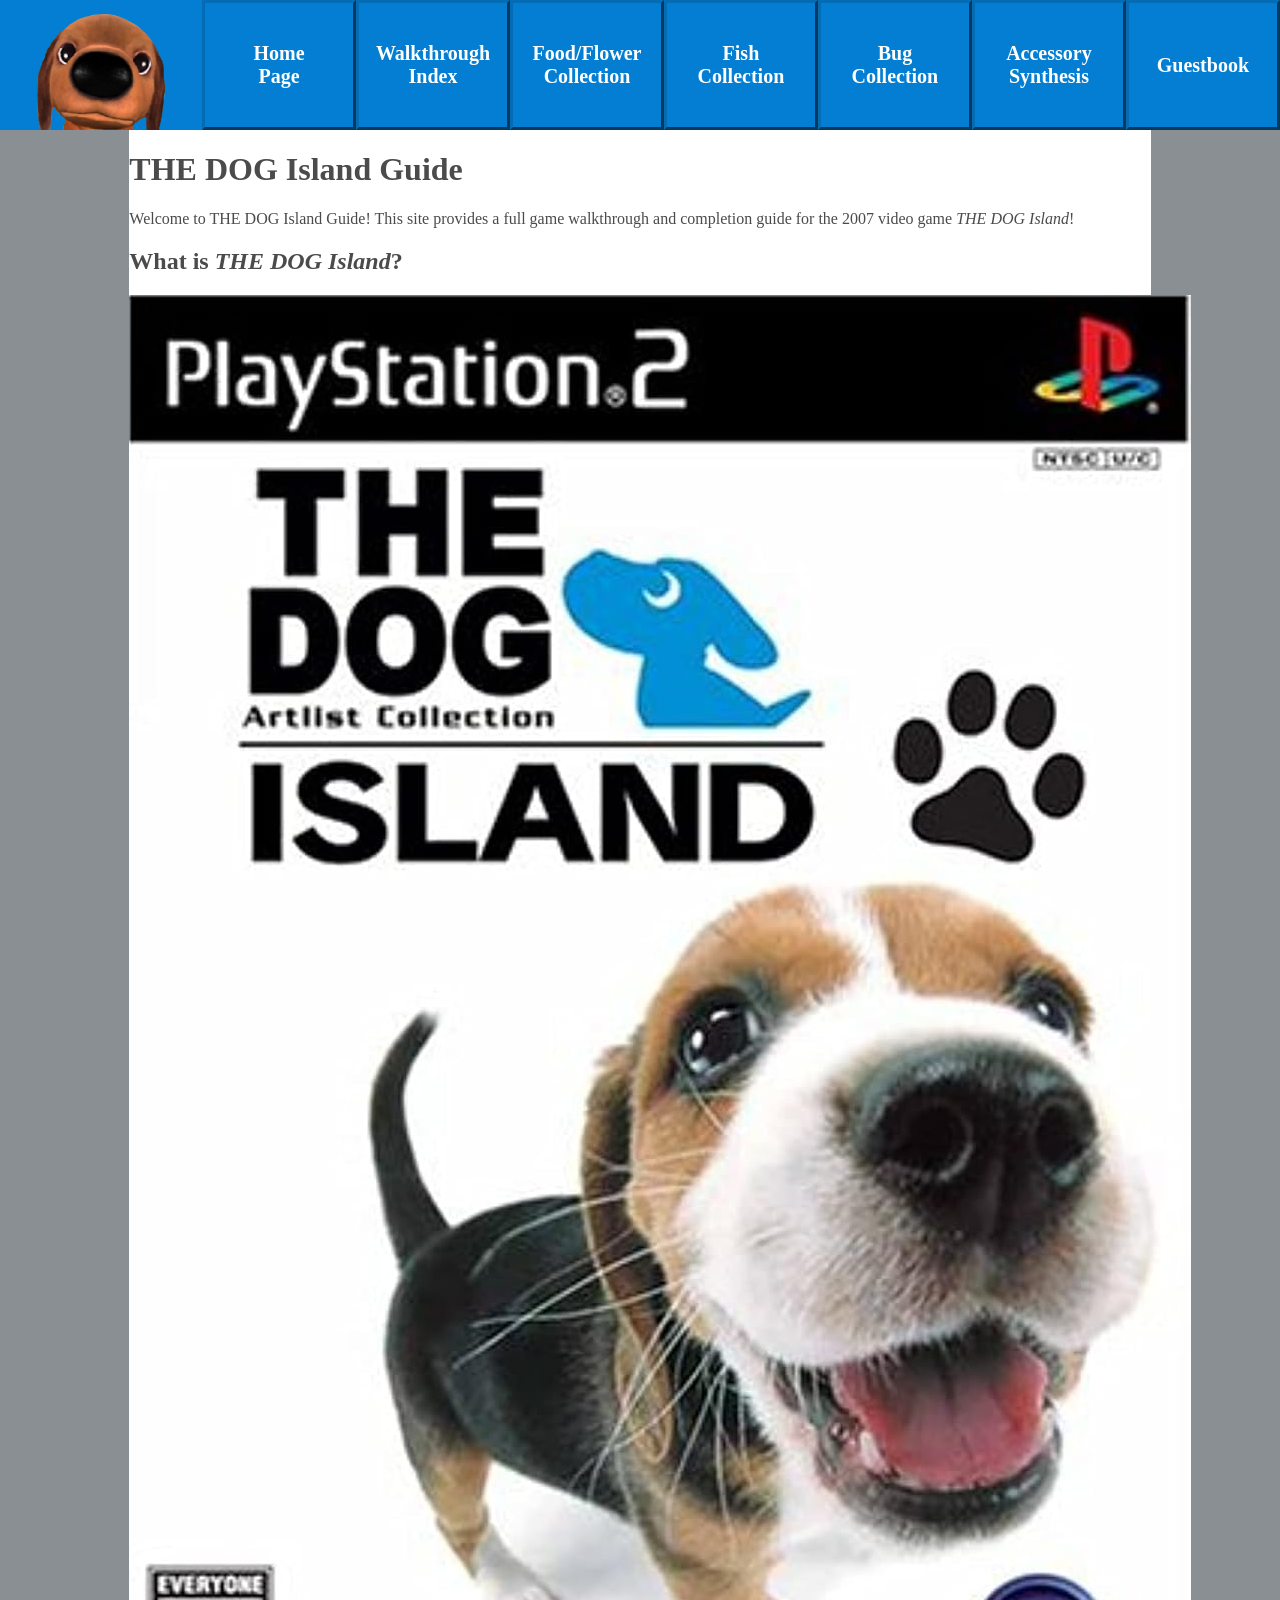
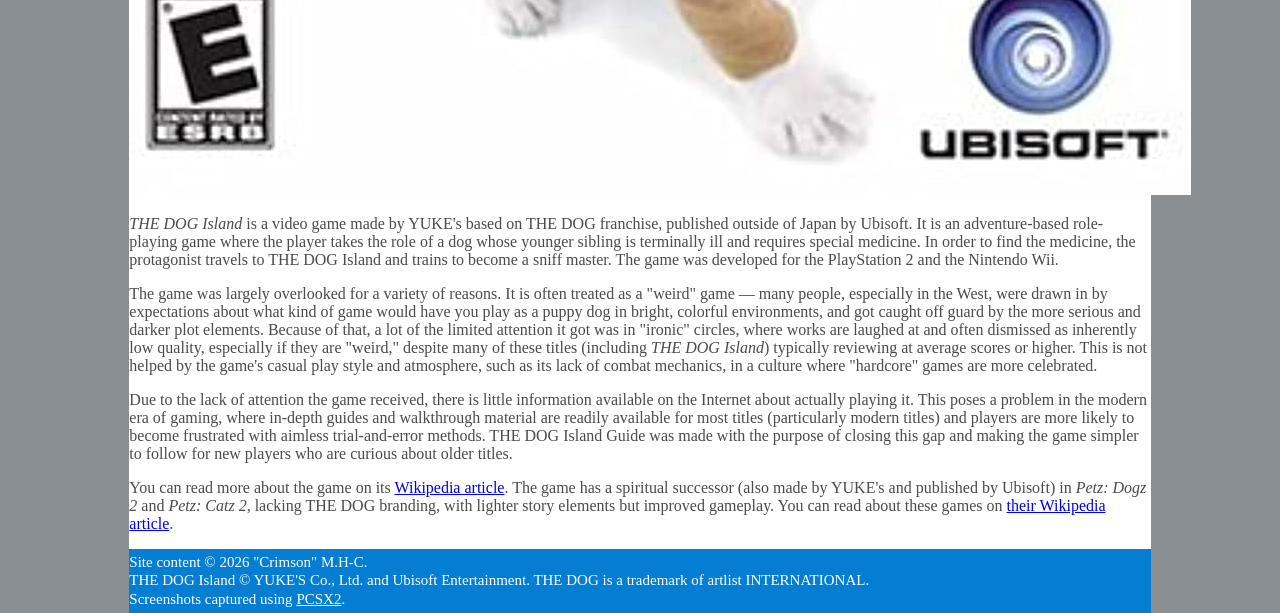
==== index.html @ 1dd7698e "Update index.html" ====
<!DOCTYPE html>
<html lang="en">
    <head>
        <meta charset="UTF-8">
        <title>THE DOG Island Guide</title>
        <link href="styles.css" rel="stylesheet">
    </head>
    <body>
        <div id="header-placeholder"></div>
        <main>
            <h1>THE DOG Island Guide</h1>
            <p>Welcome to THE DOG Island Guide! This site provides a full game walkthrough and completion guide for the 2007 video game <em>THE DOG Island</em>!</p>
            <h2>What is <em>THE DOG Island</em>?</h2>
            <img src="images/BoxArt.png" alt="THE DOG Island North American PlayStation 2 box art">
            <p class="float-left"><em>THE DOG Island</em> is a video game made by YUKE's based on THE DOG franchise, published outside of Japan by Ubisoft. It is an adventure-based role-playing game where the player takes the role of a dog whose younger sibling is terminally ill and requires special medicine. In order to find the medicine, the protagonist travels to THE DOG Island and trains to become a sniff master. The game was developed for the PlayStation 2 and the Nintendo Wii.</p>
            <p class="float-left">The game was largely overlooked for a variety of reasons. It is often treated as a "weird" game — many people, especially in the West, were drawn in by expectations about what kind of game would have you play as a puppy dog in bright, colorful environments, and got caught off guard by the more serious and darker plot elements. Because of that, a lot of the limited attention it got was in "ironic" circles, where works are laughed at and often dismissed as inherently low quality, especially if they are "weird," despite many of these titles (including <em>THE DOG Island</em>) typically reviewing at average scores or higher. This is not helped by the game's casual play style and atmosphere, such as its lack of combat mechanics, in a culture where "hardcore" games are more celebrated.</p>
            <p class="float-left">Due to the lack of attention the game received, there is little information available on the Internet about actually playing it. This poses a problem in the modern era of gaming, where in-depth guides and walkthrough material are readily available for most titles (particularly modern titles) and players are more likely to become frustrated with aimless trial-and-error methods. THE DOG Island Guide was made with the purpose of closing this gap and making the game simpler to follow for new players who are curious about older titles.</p>
            <p class="float-left">You can read more about the game on its <a href="https://en.wikipedia.org/wiki/The_Dog_Island">Wikipedia article</a>. The game has a spiritual successor (also made by YUKE's and published by Ubisoft) in <em>Petz: Dogz 2</em> and <em>Petz: Catz 2</em>, lacking THE DOG branding, with lighter story elements but improved gameplay. You can read about these games on <a href="https://en.wikipedia.org/wiki/Petz:_Dogz_2_and_Catz_2_(adventure_games)">their Wikipedia article</a>.</p>
        </main>
        <div id="footer-placeholder"></div>
        <script>fetch("header.html").then(response => response.text()).then(headerContent => document.getElementById("header-placeholder").innerHTML = headerContent)</script>
        <script>fetch("footer.html").then(response => response.text()).then(footerContent => document.getElementById("footer-placeholder").innerHTML = footerContent)</script>
    </body>
</html>
---- styles.css ----
:root {
    --header-height: 8.125rem;
}

body {
    margin: 0;
    min-height: 100vh;
    display: flex;
    flex-direction: column;
    background-color: #8A8F93;
}

header {
    height: var(--header-height);
    background-color: #037ed2;
    position: sticky;
    top: 0;
    z-index: 100;
    display: flex;
    justify-content: space-between;
}

.header-image {
    height: var(--header-height);
    width: auto;
    padding-left: 2.25rem;
    padding-right: 2.25rem;
}

nav {
    display: flex;
    flex-grow: 1;
}

.nav-button {
    box-sizing: border-box;
    height: var(--header-height);
    width: 14.2857%;
    background-color: #037ed2;
    color: white;
    font-size: 125%;
    font-weight: bold;
    text-decoration: none;
    text-align: center;
    display: flex;
    align-items: center;
    justify-content: center;
    border-style: outset;
    border-color: #046bb5;
}

.nav-button:active {
    border-style: inset;
    border-color: #046bb5;
}

main {
    flex-grow: 1;
    background-color: white;
    color: #4B4B4B;
    width: 79.7917%;
    margin: 0 auto;
}

footer {
    background-color: #037ed2;
    color: white;
    font-size: 0.9375rem;
    line-height: 1.25;
    padding-top: 0.25rem;
    padding-bottom: 0.25rem;
    width: 79.7917%;
    margin: 0 auto;
}

footer p {
    margin: 0;
}

footer a {
    color: white;
    text-decoration: underline;
}
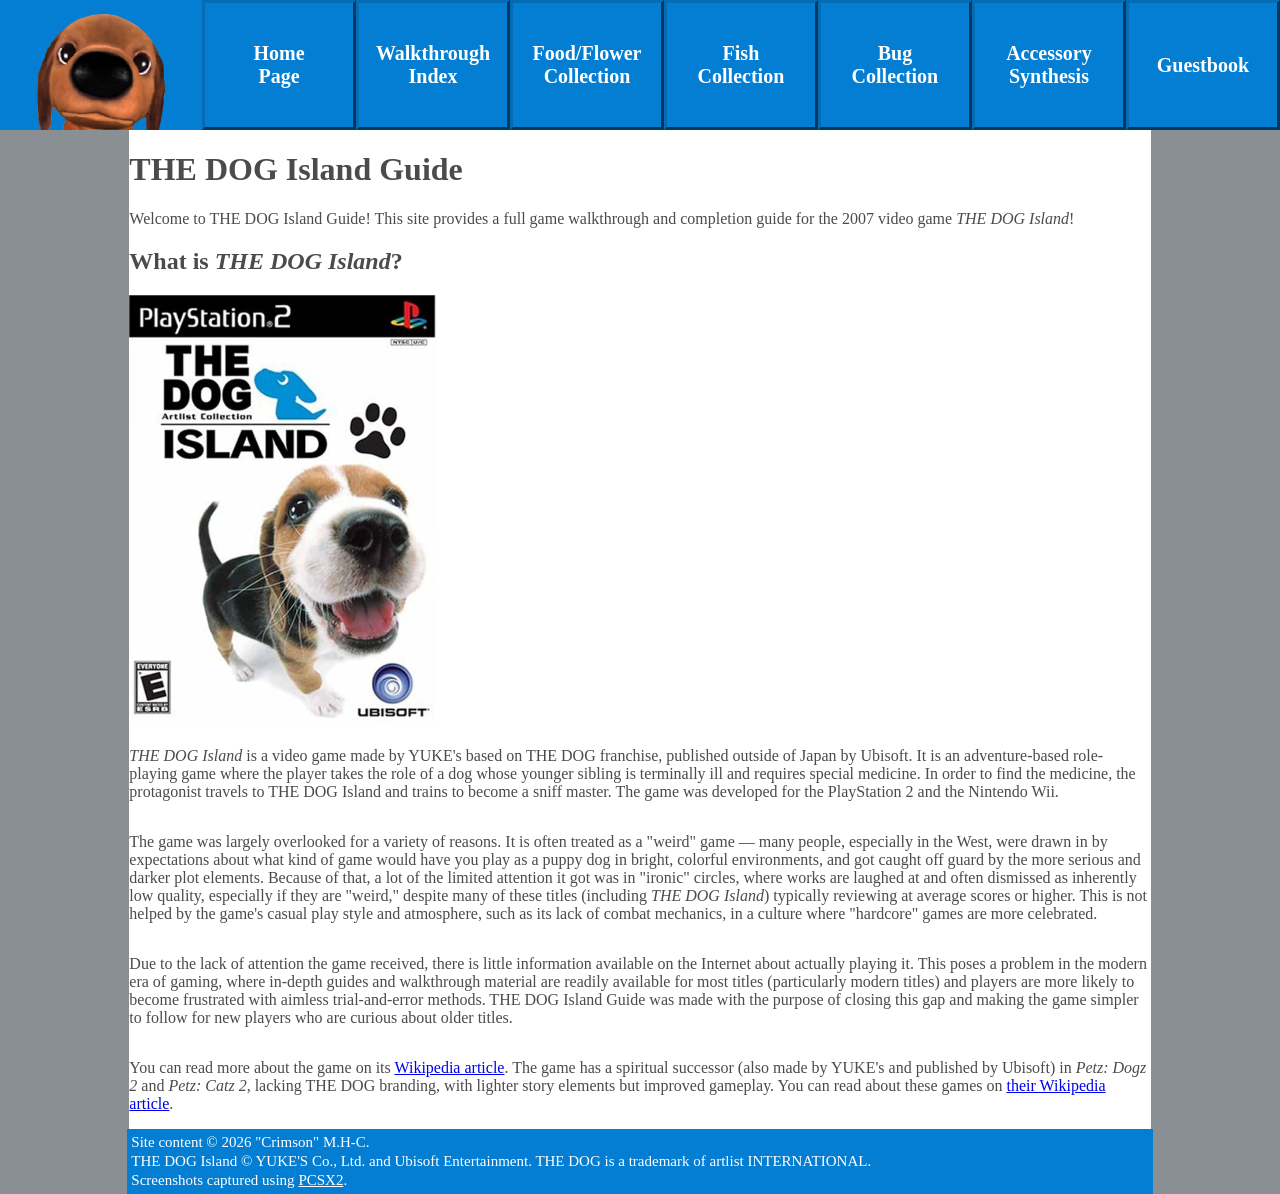
==== commit e956d1a9: "Update index.html" ====
--- a/index.html
+++ b/index.html
@@ -11,7 +11,7 @@
             <h1>THE DOG Island Guide</h1>
             <p>Welcome to THE DOG Island Guide! This site provides a full game walkthrough and completion guide for the 2007 video game <em>THE DOG Island</em>!</p>
             <h2>What is <em>THE DOG Island</em>?</h2>
-            <img src="images/BoxArt.png" alt="THE DOG Island North American PlayStation 2 box art">
+            <img src="images/BoxArt.png" alt="THE DOG Island North American PlayStation 2 box art" style="width: 30%; height: auto;">
             <p class="float-left"><em>THE DOG Island</em> is a video game made by YUKE's based on THE DOG franchise, published outside of Japan by Ubisoft. It is an adventure-based role-playing game where the player takes the role of a dog whose younger sibling is terminally ill and requires special medicine. In order to find the medicine, the protagonist travels to THE DOG Island and trains to become a sniff master. The game was developed for the PlayStation 2 and the Nintendo Wii.</p>
             <p class="float-left">The game was largely overlooked for a variety of reasons. It is often treated as a "weird" game — many people, especially in the West, were drawn in by expectations about what kind of game would have you play as a puppy dog in bright, colorful environments, and got caught off guard by the more serious and darker plot elements. Because of that, a lot of the limited attention it got was in "ironic" circles, where works are laughed at and often dismissed as inherently low quality, especially if they are "weird," despite many of these titles (including <em>THE DOG Island</em>) typically reviewing at average scores or higher. This is not helped by the game's casual play style and atmosphere, such as its lack of combat mechanics, in a culture where "hardcore" games are more celebrated.</p>
             <p class="float-left">Due to the lack of attention the game received, there is little information available on the Internet about actually playing it. This poses a problem in the modern era of gaming, where in-depth guides and walkthrough material are readily available for most titles (particularly modern titles) and players are more likely to become frustrated with aimless trial-and-error methods. THE DOG Island Guide was made with the purpose of closing this gap and making the game simpler to follow for new players who are curious about older titles.</p>
--- a/styles.css
+++ b/styles.css
@@ -1,5 +1,9 @@
 :root {
     --header-height: 8.125rem;
+}
+
+.float-left {
+    float: left;
 }
 
 body {
@@ -69,6 +73,7 @@
     line-height: 1.25;
     padding-top: 0.25rem;
     padding-bottom: 0.25rem;
+    padding-left: 0.25rem;
     width: 79.7917%;
     margin: 0 auto;
 }
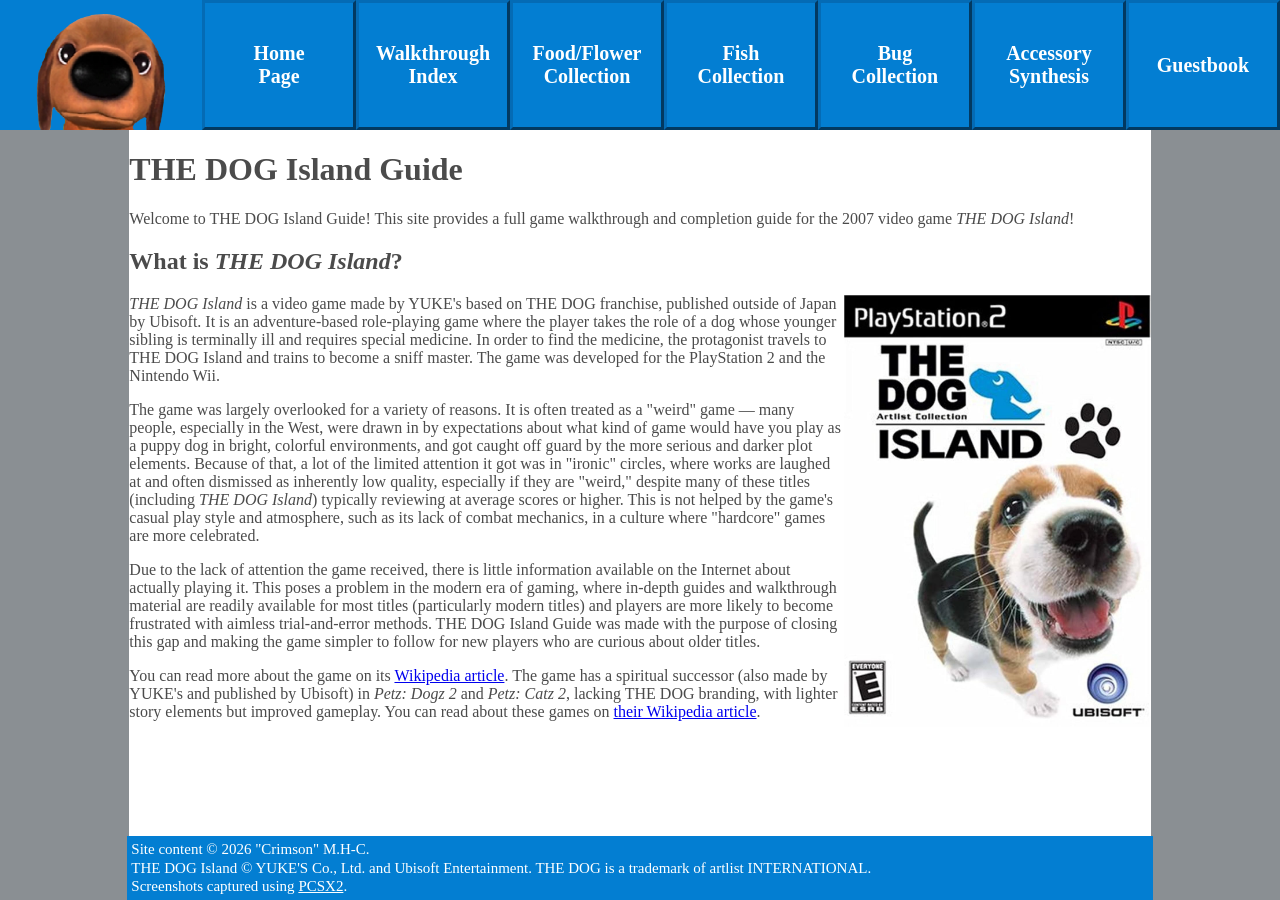
==== commit 7543b77e: "Update index.html" ====
--- a/index.html
+++ b/index.html
@@ -11,11 +11,11 @@
             <h1>THE DOG Island Guide</h1>
             <p>Welcome to THE DOG Island Guide! This site provides a full game walkthrough and completion guide for the 2007 video game <em>THE DOG Island</em>!</p>
             <h2>What is <em>THE DOG Island</em>?</h2>
-            <img src="images/BoxArt.png" alt="THE DOG Island North American PlayStation 2 box art" style="width: 30%; height: auto;">
-            <p class="float-left"><em>THE DOG Island</em> is a video game made by YUKE's based on THE DOG franchise, published outside of Japan by Ubisoft. It is an adventure-based role-playing game where the player takes the role of a dog whose younger sibling is terminally ill and requires special medicine. In order to find the medicine, the protagonist travels to THE DOG Island and trains to become a sniff master. The game was developed for the PlayStation 2 and the Nintendo Wii.</p>
-            <p class="float-left">The game was largely overlooked for a variety of reasons. It is often treated as a "weird" game — many people, especially in the West, were drawn in by expectations about what kind of game would have you play as a puppy dog in bright, colorful environments, and got caught off guard by the more serious and darker plot elements. Because of that, a lot of the limited attention it got was in "ironic" circles, where works are laughed at and often dismissed as inherently low quality, especially if they are "weird," despite many of these titles (including <em>THE DOG Island</em>) typically reviewing at average scores or higher. This is not helped by the game's casual play style and atmosphere, such as its lack of combat mechanics, in a culture where "hardcore" games are more celebrated.</p>
-            <p class="float-left">Due to the lack of attention the game received, there is little information available on the Internet about actually playing it. This poses a problem in the modern era of gaming, where in-depth guides and walkthrough material are readily available for most titles (particularly modern titles) and players are more likely to become frustrated with aimless trial-and-error methods. THE DOG Island Guide was made with the purpose of closing this gap and making the game simpler to follow for new players who are curious about older titles.</p>
-            <p class="float-left">You can read more about the game on its <a href="https://en.wikipedia.org/wiki/The_Dog_Island">Wikipedia article</a>. The game has a spiritual successor (also made by YUKE's and published by Ubisoft) in <em>Petz: Dogz 2</em> and <em>Petz: Catz 2</em>, lacking THE DOG branding, with lighter story elements but improved gameplay. You can read about these games on <a href="https://en.wikipedia.org/wiki/Petz:_Dogz_2_and_Catz_2_(adventure_games)">their Wikipedia article</a>.</p>
+            <img src="images/BoxArt.png" alt="THE DOG Island North American PlayStation 2 box art" class="float-right" style="width: 30%; height: auto;">
+            <p><em>THE DOG Island</em> is a video game made by YUKE's based on THE DOG franchise, published outside of Japan by Ubisoft. It is an adventure-based role-playing game where the player takes the role of a dog whose younger sibling is terminally ill and requires special medicine. In order to find the medicine, the protagonist travels to THE DOG Island and trains to become a sniff master. The game was developed for the PlayStation 2 and the Nintendo Wii.</p>
+            <p>The game was largely overlooked for a variety of reasons. It is often treated as a "weird" game — many people, especially in the West, were drawn in by expectations about what kind of game would have you play as a puppy dog in bright, colorful environments, and got caught off guard by the more serious and darker plot elements. Because of that, a lot of the limited attention it got was in "ironic" circles, where works are laughed at and often dismissed as inherently low quality, especially if they are "weird," despite many of these titles (including <em>THE DOG Island</em>) typically reviewing at average scores or higher. This is not helped by the game's casual play style and atmosphere, such as its lack of combat mechanics, in a culture where "hardcore" games are more celebrated.</p>
+            <p>Due to the lack of attention the game received, there is little information available on the Internet about actually playing it. This poses a problem in the modern era of gaming, where in-depth guides and walkthrough material are readily available for most titles (particularly modern titles) and players are more likely to become frustrated with aimless trial-and-error methods. THE DOG Island Guide was made with the purpose of closing this gap and making the game simpler to follow for new players who are curious about older titles.</p>
+            <p>You can read more about the game on its <a href="https://en.wikipedia.org/wiki/The_Dog_Island">Wikipedia article</a>. The game has a spiritual successor (also made by YUKE's and published by Ubisoft) in <em>Petz: Dogz 2</em> and <em>Petz: Catz 2</em>, lacking THE DOG branding, with lighter story elements but improved gameplay. You can read about these games on <a href="https://en.wikipedia.org/wiki/Petz:_Dogz_2_and_Catz_2_(adventure_games)">their Wikipedia article</a>.</p>
         </main>
         <div id="footer-placeholder"></div>
         <script>fetch("header.html").then(response => response.text()).then(headerContent => document.getElementById("header-placeholder").innerHTML = headerContent)</script>
--- a/styles.css
+++ b/styles.css
@@ -4,6 +4,10 @@
 
 .float-left {
     float: left;
+}
+
+.float-right {
+    float: right;
 }
 
 body {
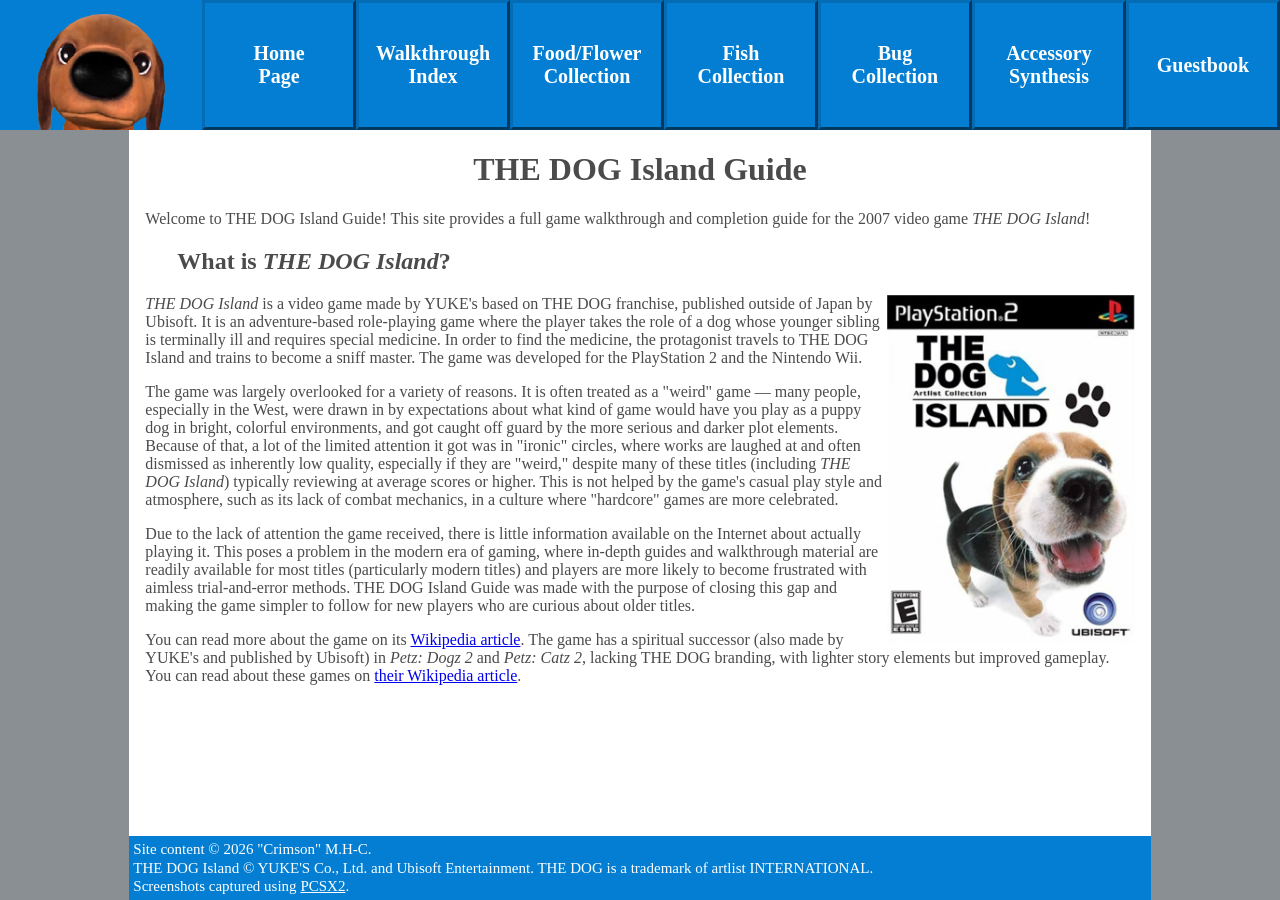
==== commit 9c7cc301: "Update index.html" ====
--- a/index.html
+++ b/index.html
@@ -11,7 +11,7 @@
             <h1>THE DOG Island Guide</h1>
             <p>Welcome to THE DOG Island Guide! This site provides a full game walkthrough and completion guide for the 2007 video game <em>THE DOG Island</em>!</p>
             <h2>What is <em>THE DOG Island</em>?</h2>
-            <img src="images/BoxArt.png" alt="THE DOG Island North American PlayStation 2 box art" class="float-right" style="width: 30%; height: auto;">
+            <img src="images/BoxArt.png" alt="THE DOG Island North American PlayStation 2 box art" class="float-right" style="width: 25%; height: auto;">
             <p><em>THE DOG Island</em> is a video game made by YUKE's based on THE DOG franchise, published outside of Japan by Ubisoft. It is an adventure-based role-playing game where the player takes the role of a dog whose younger sibling is terminally ill and requires special medicine. In order to find the medicine, the protagonist travels to THE DOG Island and trains to become a sniff master. The game was developed for the PlayStation 2 and the Nintendo Wii.</p>
             <p>The game was largely overlooked for a variety of reasons. It is often treated as a "weird" game — many people, especially in the West, were drawn in by expectations about what kind of game would have you play as a puppy dog in bright, colorful environments, and got caught off guard by the more serious and darker plot elements. Because of that, a lot of the limited attention it got was in "ironic" circles, where works are laughed at and often dismissed as inherently low quality, especially if they are "weird," despite many of these titles (including <em>THE DOG Island</em>) typically reviewing at average scores or higher. This is not helped by the game's casual play style and atmosphere, such as its lack of combat mechanics, in a culture where "hardcore" games are more celebrated.</p>
             <p>Due to the lack of attention the game received, there is little information available on the Internet about actually playing it. This poses a problem in the modern era of gaming, where in-depth guides and walkthrough material are readily available for most titles (particularly modern titles) and players are more likely to become frustrated with aimless trial-and-error methods. THE DOG Island Guide was made with the purpose of closing this gap and making the game simpler to follow for new players who are curious about older titles.</p>
--- a/styles.css
+++ b/styles.css
@@ -26,6 +26,10 @@
     z-index: 100;
     display: flex;
     justify-content: space-between;
+}
+
+#header-placeholder {
+    display: contents;
 }
 
 .header-image {
@@ -63,14 +67,18 @@
 }
 
 main {
+    box-sizing: border-box;
     flex-grow: 1;
     background-color: white;
     color: #4B4B4B;
     width: 79.7917%;
     margin: 0 auto;
+    padding-left: 1rem;
+    padding-right: 1rem;
 }
 
 footer {
+    box-sizing: border-box;
     background-color: #037ed2;
     color: white;
     font-size: 0.9375rem;
@@ -90,3 +98,11 @@
     color: white;
     text-decoration: underline;
 }
+
+h1 {
+    text-align: center;
+}
+
+h2 {
+    margin-left: 2rem;
+}
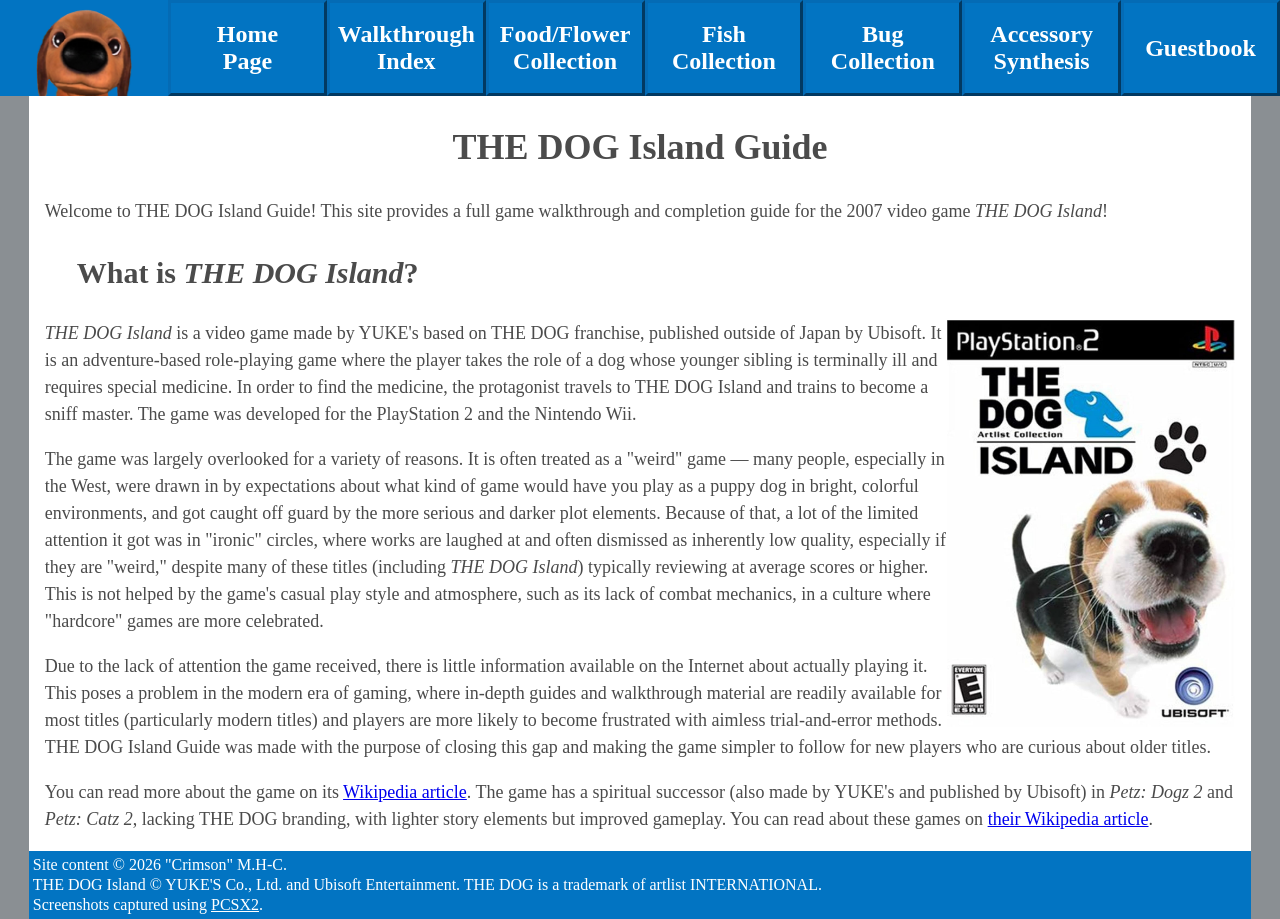
==== commit 0dbeb62e: "Update index.html" ====
--- a/index.html
+++ b/index.html
@@ -3,6 +3,7 @@
     <head>
         <meta charset="UTF-8">
         <title>THE DOG Island Guide</title>
+        <meta name="description" content="A completion guide for the 2007 video game THE DOG Island, including walkthrough and collection lists.">
         <link href="styles.css" rel="stylesheet">
     </head>
     <body>
@@ -11,7 +12,7 @@
             <h1>THE DOG Island Guide</h1>
             <p>Welcome to THE DOG Island Guide! This site provides a full game walkthrough and completion guide for the 2007 video game <em>THE DOG Island</em>!</p>
             <h2>What is <em>THE DOG Island</em>?</h2>
-            <img src="images/BoxArt.png" alt="THE DOG Island North American PlayStation 2 box art" class="float-right" style="width: 25%; height: auto;">
+            <img src="images/BoxArt.png" alt="THE DOG Island North American PlayStation 2 box art" class="float-right" style="width: 18rem; max-width: 100%; height: auto;">
             <p><em>THE DOG Island</em> is a video game made by YUKE's based on THE DOG franchise, published outside of Japan by Ubisoft. It is an adventure-based role-playing game where the player takes the role of a dog whose younger sibling is terminally ill and requires special medicine. In order to find the medicine, the protagonist travels to THE DOG Island and trains to become a sniff master. The game was developed for the PlayStation 2 and the Nintendo Wii.</p>
             <p>The game was largely overlooked for a variety of reasons. It is often treated as a "weird" game — many people, especially in the West, were drawn in by expectations about what kind of game would have you play as a puppy dog in bright, colorful environments, and got caught off guard by the more serious and darker plot elements. Because of that, a lot of the limited attention it got was in "ironic" circles, where works are laughed at and often dismissed as inherently low quality, especially if they are "weird," despite many of these titles (including <em>THE DOG Island</em>) typically reviewing at average scores or higher. This is not helped by the game's casual play style and atmosphere, such as its lack of combat mechanics, in a culture where "hardcore" games are more celebrated.</p>
             <p>Due to the lack of attention the game received, there is little information available on the Internet about actually playing it. This poses a problem in the modern era of gaming, where in-depth guides and walkthrough material are readily available for most titles (particularly modern titles) and players are more likely to become frustrated with aimless trial-and-error methods. THE DOG Island Guide was made with the purpose of closing this gap and making the game simpler to follow for new players who are curious about older titles.</p>
--- a/styles.css
+++ b/styles.css
@@ -1,5 +1,6 @@
 :root {
-    --header-height: 8.125rem;
+    --header-height: 6rem;
+    --content-width: 95.5%;
 }
 
 .float-left {
@@ -8,6 +9,10 @@
 
 .float-right {
     float: right;
+}
+
+.clear-float {
+    clear: both;
 }
 
 body {
@@ -20,7 +25,7 @@
 
 header {
     height: var(--header-height);
-    background-color: #037ed2;
+    background-color: #0274C2;
     position: sticky;
     top: 0;
     z-index: 100;
@@ -48,9 +53,9 @@
     box-sizing: border-box;
     height: var(--header-height);
     width: 14.2857%;
-    background-color: #037ed2;
-    color: white;
-    font-size: 125%;
+    background-color: #0274C2;
+    color: white;
+    font-size: 1.5rem;
     font-weight: bold;
     text-decoration: none;
     text-align: center;
@@ -71,7 +76,9 @@
     flex-grow: 1;
     background-color: white;
     color: #4B4B4B;
-    width: 79.7917%;
+    font-size: 1.125rem;
+    line-height: 1.5;
+    width: var(--content-width);
     margin: 0 auto;
     padding-left: 1rem;
     padding-right: 1rem;
@@ -79,14 +86,14 @@
 
 footer {
     box-sizing: border-box;
-    background-color: #037ed2;
-    color: white;
-    font-size: 0.9375rem;
+    background-color: #0274C2;
+    color: white;
+    font-size: 1rem;
     line-height: 1.25;
     padding-top: 0.25rem;
     padding-bottom: 0.25rem;
     padding-left: 0.25rem;
-    width: 79.7917%;
+    width: var(--content-width);
     margin: 0 auto;
 }
 
@@ -101,8 +108,134 @@
 
 h1 {
     text-align: center;
+    font-size: 2.25rem;
 }
 
 h2 {
     margin-left: 2rem;
-}
+    clear: both;
+    font-size: 1.875rem;
+}
+
+h3 {
+    scroll-margin-top: var(--header-height);
+    margin-left: 2rem;
+    clear: both;
+    font-size: 1.5rem;
+}
+
+table {
+    border-collapse: separate;
+    border-spacing: 0;
+}
+
+.table-wrapper {
+    border-radius: 1rem;
+    overflow: hidden;
+    width: fit-content;
+    margin: 0 auto;
+}
+
+th {
+    background-color: #0274C2;
+    color: white;
+    font-weight: bold;
+    text-align: center;
+    padding: 1rem;
+    border: solid #046bb5;
+    border-top-left-radius: 1rem;
+    border-top-right-radius: 1rem;
+}
+
+tr {
+    background-color: white;
+    padding: 1rem;
+}
+
+tr:nth-child(even) {
+    background-color: #f2f2f2;
+}
+
+td {
+    padding: 1rem;
+    border: solid #046bb5;
+}
+
+tfoot td {
+    background-color: #0274C2;
+    border-bottom-left-radius: 1rem;
+    border-bottom-right-radius: 1rem;
+}
+
+.tip-box {
+    box-sizing: border-box;
+    background-color: #e6f3fb;
+    border: solid #0274C2;
+    border-radius: 1rem;
+    width: 30%;
+    padding: 1rem;
+}
+
+.tip-box.float-left {
+    margin-right: 1rem;
+}
+
+.tip-box.float-right {
+    margin-left: 1rem;
+}
+
+.collection-list {
+    list-style: none;
+    margin: 0;
+    padding: 0;
+    display: grid;
+    grid-template-columns: repeat(10, 1fr);
+}
+
+.collection-list img {
+    width: 100%;
+    height: auto;
+}
+
+.collection-list a {
+    display: block;
+}
+
+.collection-list a:hover {
+    background-color: #046bb5;
+}
+
+#guestbook {
+    display: flex;
+    flex-direction: column;
+    gap: 0.5rem;
+    padding-bottom: 1rem;
+}
+
+#guestbook input, #guestbook textarea {
+    box-sizing: border-box;
+    width: 100%;
+    padding: 0.5rem;
+    font-size: 1.125rem;
+    font-family: inherit;
+}
+
+#guestbook textarea {
+    height: 8rem;
+    resize: vertical;
+}
+
+.submit-button {
+    background-color: #0274C2;
+    color: white;
+    font-weight: bold;
+    padding: 0.5rem 1rem;
+    font-size: 1.125rem;
+    border-style: outset;
+    border-color: #046bb5;
+    align-self: center;
+}
+
+.submit-button:active {
+    border-style: inset;
+}
